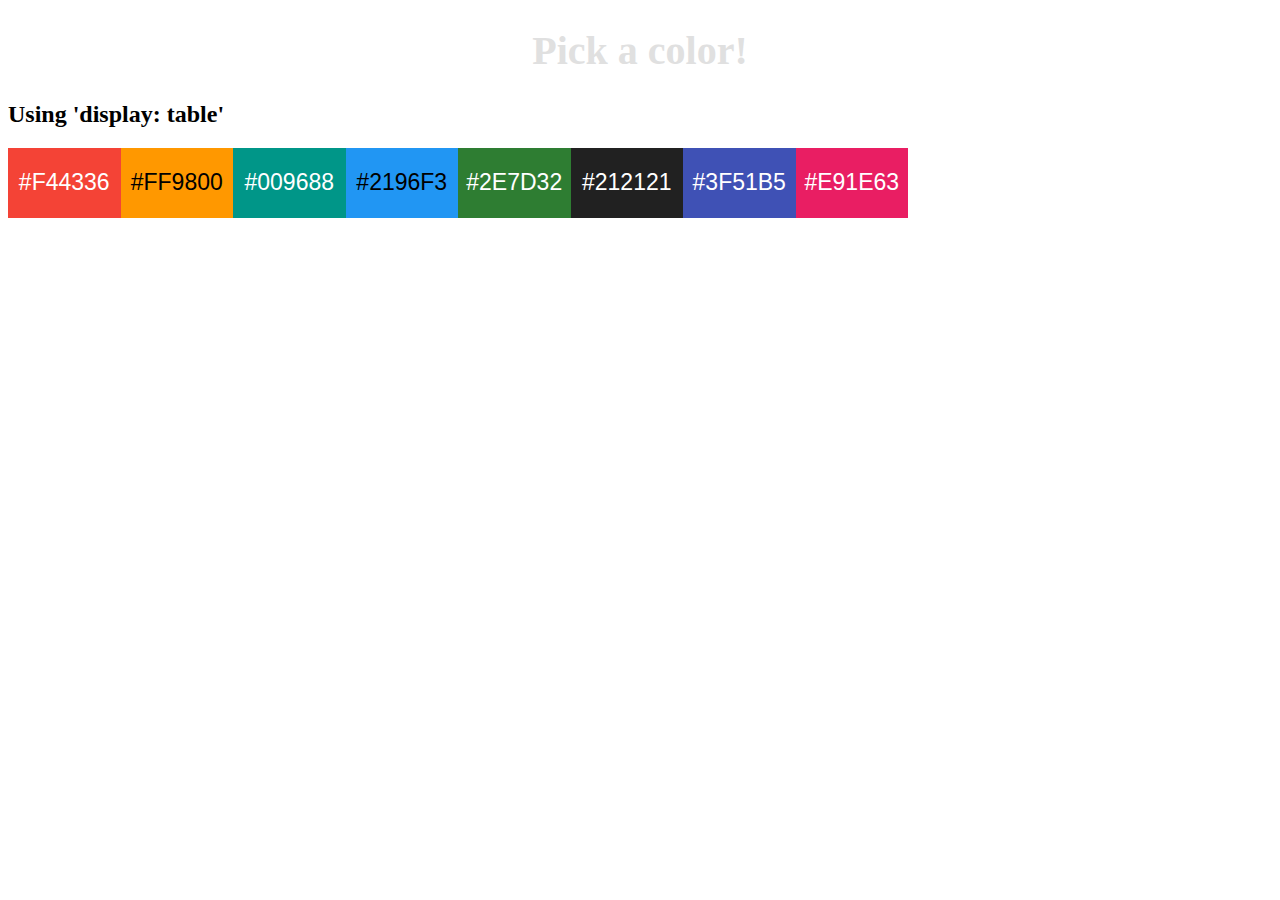
==== examples/first-task/index.html @ 2a8729cc "#3 Added new transitions" ====
<!DOCTYPE html>
<html>
<head>
    <title>My title</title>
    <meta charset="UTF-8">
    <meta http-equiv="X-UA-Compatible" content="IE=edge,chrome=1">
     
    <style>
        .title{
            color: #E0E0E0;
            font-size: 40px;
        }
        #title2{
            font-size: 200px;
            color: white;
            width: auto;
            height: auto;
            transform: translate(-50%, -50%);
            position: absolute; 
            top: 60%; 
            left: 50%;
        }

        .head-wrapper {
            text-align: center;
        }

        .color-btn {
            font-size: 23px;
            cursor: pointer;
        }

        .color-menu {
             width: 900px;
             height: 70px;
        }
        
        .color-menu > * {
            width: 12.5%;
            height: 100%;
        }
        
        #tableExample .color-menu {
            position: absolute;
            display: table;
        }
        #tableExample .color-menu > * {
            border: 0px;
            display: table-cell;
        }
        #tableExample .color-menu > *:hover{
            transform: scale(1.1);
            transition-duration: 60ms;
        }
        body:hover{
            transition-duration: 2s;
        }
        
    </style>
</head>
<body>
    <header>
        <div class="head-wrapper">
            <h1 class="title">Pick a color!</h1>
            <div id='title2'></div>
        </div>
    </header>
    <main>
        <section id="tableExample">
            <h2>Using 'display: table'</h2>
            <nav class="color-menu">
                <button class="color-btn">#F44336</button>
                <button class="color-btn">#FF9800</button>
                <button class="color-btn">#009688</button>
                <button class="color-btn">#2196F3</button>
                <button class="color-btn">#2E7D32</button>
                <button class="color-btn">#212121</button>
                <button class="color-btn">#3F51B5</button>
                <button class="color-btn">#E91E63</button>
            </nav>
        </section>
    </main>
   
    <script>
        (function(document) {
            var menus = document.getElementsByClassName('color-menu');
            
            for (var i = 0; i < menus.length; i++) {
                var menu = menus.item(i),
                    items = menu.querySelectorAll('button');

                items.forEach(function(item) {
                    item.addEventListener('click', changeColor);
                    item.style.backgroundColor = item.innerHTML;
                    item.style.color = getTextColor(item.style.backgroundColor);
                });
            }

            function changeColor(event) {
                var obj = event.target;
                document.body.style.backgroundColor = obj.style.backgroundColor;
                var myC = document.body.style.backgroundColor,
                    beginIndex2 = myC.indexOf('('),
                    substring2 = myC.substring(beginIndex2 + 1, myC.length - 1),
                    colorParams2 = substring2.split(', '),
                    r = parseInt(colorParams2[0]),
                    g = parseInt(colorParams2[1]),
                    b = parseInt(colorParams2[2]);

                var t2 = document.getElementById('title2');

                if(r > b)
                    t2.innerHTML = 'Warm';
                
                if(r < b)
                    t2.innerHTML = 'Cold';
                
                if((r == b) && ((r + g + b) > (255 / 3)))
                    t2.innerHTML = 'Cold';
                
                if((r == b) && ((r + g + b) < (255 / 3)))
                    t2.innerHTML = 'Warm';
            }

            function getTextColor(color) {
                
                console.log('COLOR', color);
                var beginIndex = color.indexOf('('),
                    substring = color.substring(beginIndex + 1, color.length - 1),
                    colorParams = substring.split(', ');

                var sum = parseInt(colorParams[0]) + parseInt(colorParams[1]) + parseInt(colorParams[2]),
                    gray = sum / 3;

                return gray < 127.5 ? 'white' : 'black';
            }

            
        })(document);
    </script>
</body>
</html>
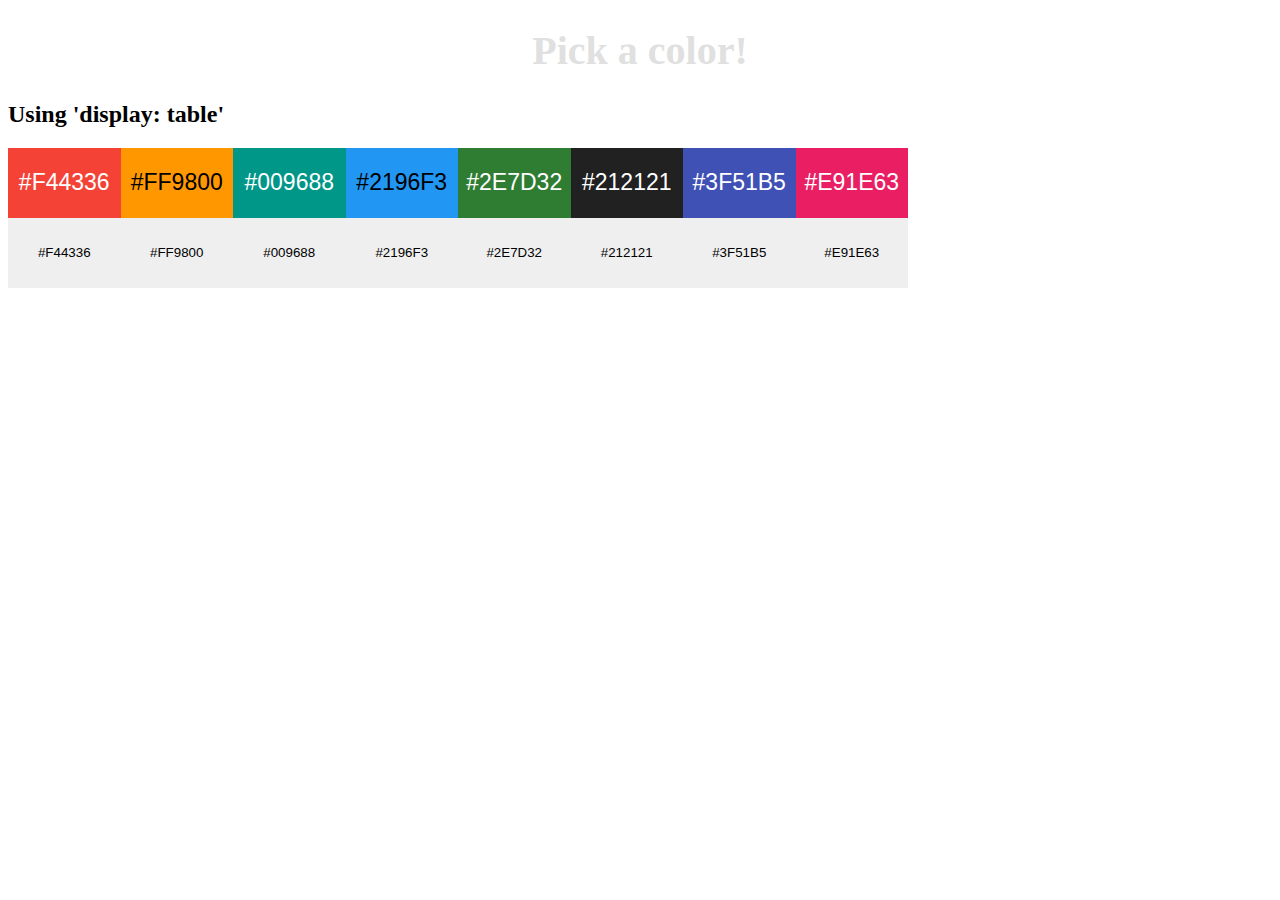
==== commit 3777f377: "getRGB, isColorWarm, initializeButtons methods added" ====
--- a/examples/first-task/index.html
+++ b/examples/first-task/index.html
@@ -41,7 +41,6 @@
         }
         
         #tableExample .color-menu {
-            position: absolute;
             display: table;
         }
         #tableExample .color-menu > * {
@@ -78,63 +77,81 @@
                 <button class="color-btn">#3F51B5</button>
                 <button class="color-btn">#E91E63</button>
             </nav>
+            <nav class="color-menu"></nav>
         </section>
     </main>
    
     <script>
         (function(document) {
-            var menus = document.getElementsByClassName('color-menu');
+            var menus = document.getElementsByClassName('color-menu'),
+                colors = [ '#F44336', '#FF9800', '#009688', '#2196F3', '#2E7D32', '#212121', '#3F51B5', '#E91E63' ];
             
-            for (var i = 0; i < menus.length; i++) {
-                var menu = menus.item(i),
-                    items = menu.querySelectorAll('button');
+            // for (var i = 0; i < menus.length; i++) {
+            var menu = menus.item(0),
+                items = menu.querySelectorAll('button');
 
-                items.forEach(function(item) {
-                    item.addEventListener('click', changeColor);
-                    item.style.backgroundColor = item.innerHTML;
-                    item.style.color = getTextColor(item.style.backgroundColor);
+            items.forEach(function(item) {
+                item.addEventListener('click', changeColor);
+                item.style.backgroundColor = item.innerHTML;
+                item.style.color = getTextColor(item.style.backgroundColor);
+            });
+            // }
+
+            initializeButtons(menus.item(1), colors);
+
+            function initializeButtons(menu, colors) {
+                colors.forEach(function(color) {
+                    var button = document.createElement('button');
+
+                    menu.appendChild(button);
+                    button.innerHTML = color;
                 });
             }
 
             function changeColor(event) {
-                var obj = event.target;
-                document.body.style.backgroundColor = obj.style.backgroundColor;
-                var myC = document.body.style.backgroundColor,
-                    beginIndex2 = myC.indexOf('('),
-                    substring2 = myC.substring(beginIndex2 + 1, myC.length - 1),
-                    colorParams2 = substring2.split(', '),
-                    r = parseInt(colorParams2[0]),
-                    g = parseInt(colorParams2[1]),
-                    b = parseInt(colorParams2[2]);
+                var obj = event.target,
+                    color = obj.style.backgroundColor;
+
+                document.body.style.backgroundColor = color;
 
                 var t2 = document.getElementById('title2');
-
-                if(r > b)
-                    t2.innerHTML = 'Warm';
-                
-                if(r < b)
-                    t2.innerHTML = 'Cold';
-                
-                if((r == b) && ((r + g + b) > (255 / 3)))
-                    t2.innerHTML = 'Cold';
-                
-                if((r == b) && ((r + g + b) < (255 / 3)))
-                    t2.innerHTML = 'Warm';
+                t2.innerHTML = isColorWarm(color) ? 'Warm' : 'Cold';
             }
 
             function getTextColor(color) {
-                
-                console.log('COLOR', color);
-                var beginIndex = color.indexOf('('),
-                    substring = color.substring(beginIndex + 1, color.length - 1),
-                    colorParams = substring.split(', ');
+                var rgbColor = getRGB(color);
 
-                var sum = parseInt(colorParams[0]) + parseInt(colorParams[1]) + parseInt(colorParams[2]),
+                var sum = rgbColor.r + rgbColor.g + rgbColor.b,
                     gray = sum / 3;
 
                 return gray < 127.5 ? 'white' : 'black';
             }
 
+            function isColorWarm(color) {
+                var rgbColor = getRGB(color);
+
+                if (rgbColor.r > rgbColor.b) {
+                    return true;
+                } else if (rgbColor.r < rgbColor.b) {
+                    return false;
+                } else if ((r + g + b) > (255 / 3)) {
+                    return false;
+                } else {
+                    return true;
+                }
+            }
+
+            function getRGB(color) {
+                var beginIndex = color.indexOf('('),
+                    substring = color.substring(beginIndex + 1, color.length - 1),
+                    colorParams = substring.split(', ');
+                
+                return {
+                    r: parseInt(colorParams[0]),
+                    g: parseInt(colorParams[1]),
+                    b: parseInt(colorParams[2])
+                };
+            }
             
         })(document);
     </script>
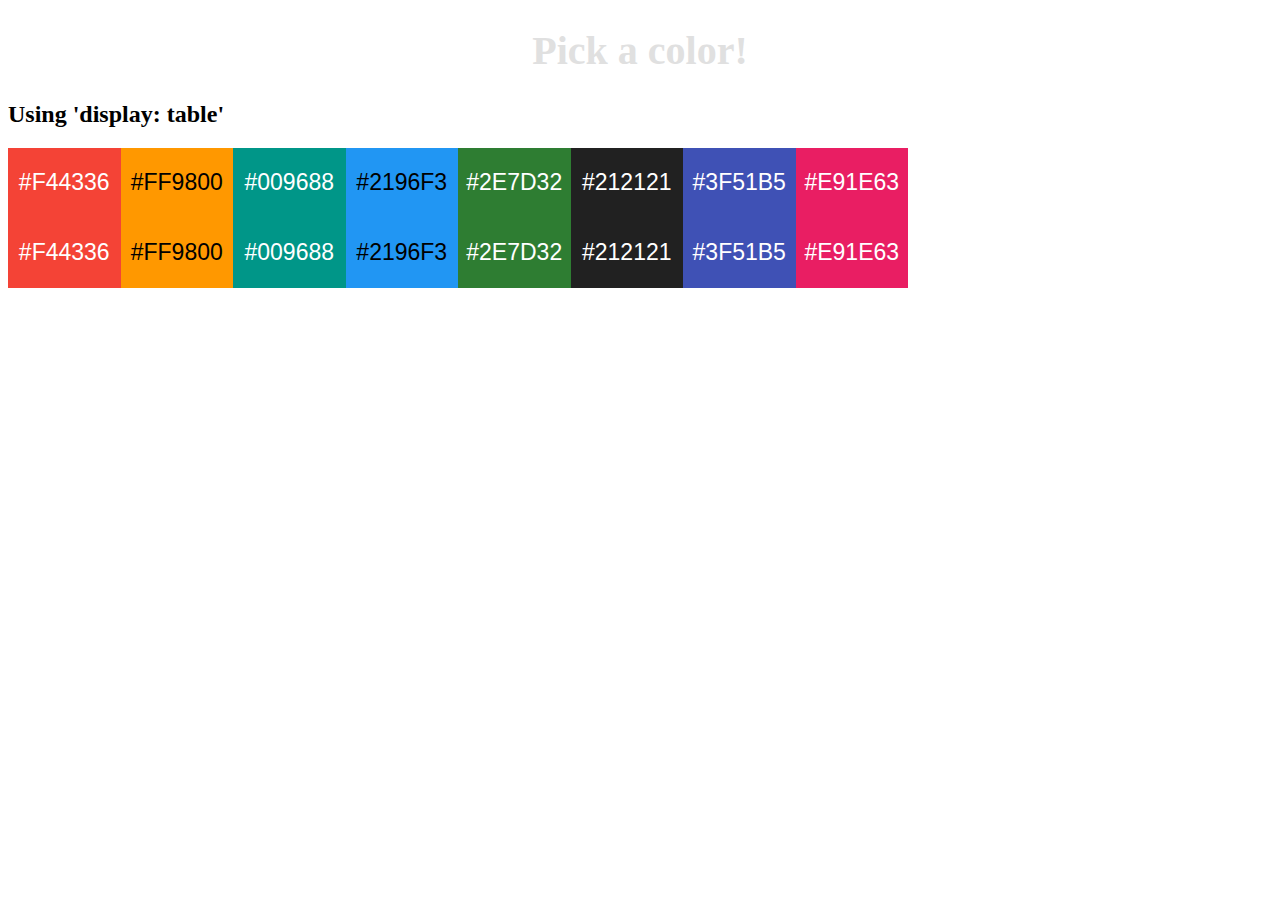
==== commit 58317cb0: "Finished initializeButtons method" ====
--- a/examples/first-task/index.html
+++ b/examples/first-task/index.html
@@ -17,7 +17,7 @@
             height: auto;
             transform: translate(-50%, -50%);
             position: absolute; 
-            top: 60%; 
+            top: 70%; 
             left: 50%;
         }
 
@@ -86,7 +86,6 @@
             var menus = document.getElementsByClassName('color-menu'),
                 colors = [ '#F44336', '#FF9800', '#009688', '#2196F3', '#2E7D32', '#212121', '#3F51B5', '#E91E63' ];
             
-            // for (var i = 0; i < menus.length; i++) {
             var menu = menus.item(0),
                 items = menu.querySelectorAll('button');
 
@@ -95,7 +94,6 @@
                 item.style.backgroundColor = item.innerHTML;
                 item.style.color = getTextColor(item.style.backgroundColor);
             });
-            // }
 
             initializeButtons(menus.item(1), colors);
 
@@ -105,6 +103,10 @@
 
                     menu.appendChild(button);
                     button.innerHTML = color;
+                    button.style.backgroundColor = button.innerHTML;
+                    button.className = 'color-btn';
+                    button.style.color = getTextColor(button.style.backgroundColor);
+                    button.addEventListener('click', changeColor);
                 });
             }
 
@@ -116,6 +118,7 @@
 
                 var t2 = document.getElementById('title2');
                 t2.innerHTML = isColorWarm(color) ? 'Warm' : 'Cold';
+                t2.style.color = getTextColor(color);
             }
 
             function getTextColor(color) {
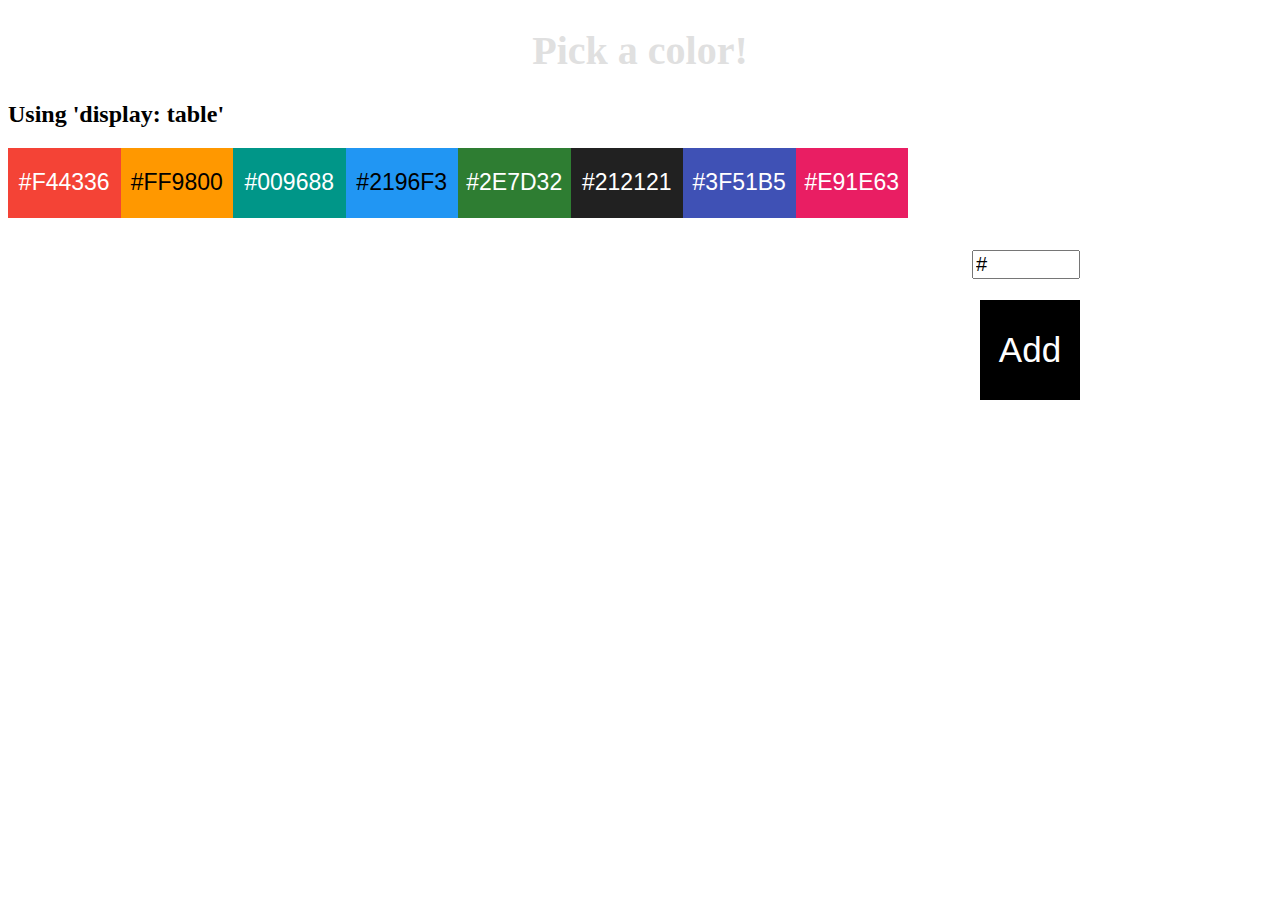
==== commit 26704e67: "Add function addButton" ====
--- a/examples/first-task/index.html
+++ b/examples/first-task/index.html
@@ -53,6 +53,24 @@
         }
         body:hover{
             transition-duration: 2s;
+        }
+        #main-button{
+            height: 100px;
+            width: 100px;
+            background-color: black;
+            color: white;
+            border: 0px;
+            top: 300px;
+            right: 200px;
+            position: absolute;
+            font-size: 35px;
+        }
+        #txt{
+            position: absolute;
+            right: 200px;
+            top: 250px;
+            width: 100px;
+            font-size: 20px;
         }
         
     </style>
@@ -67,7 +85,7 @@
     <main>
         <section id="tableExample">
             <h2>Using 'display: table'</h2>
-            <nav class="color-menu">
+            <!--<nav class="color-menu">
                 <button class="color-btn">#F44336</button>
                 <button class="color-btn">#FF9800</button>
                 <button class="color-btn">#009688</button>
@@ -76,8 +94,11 @@
                 <button class="color-btn">#212121</button>
                 <button class="color-btn">#3F51B5</button>
                 <button class="color-btn">#E91E63</button>
-            </nav>
+            </nav>-->
             <nav class="color-menu"></nav>
+            <button id='main-button'>Add</button>
+            <input type="text" id='txt' value="#"/>
+
         </section>
     </main>
    
@@ -94,8 +115,29 @@
                 item.style.backgroundColor = item.innerHTML;
                 item.style.color = getTextColor(item.style.backgroundColor);
             });
-
-            initializeButtons(menus.item(1), colors);
+            //
+            document.getElementById('main-button').addEventListener('click', addButton);
+            
+            function addButton(event){
+
+                var inputValue = document.getElementById('txt').value;
+
+                if(inputValue.length == 7){
+                    var button = document.createElement('button');
+
+                    menu.appendChild(button);
+                    button.className = 'color-btn';
+                    button.innerHTML = inputValue;
+                    button.style.backgroundColor = button.innerHTML;
+                    button.addEventListener('click', changeColor);
+                    button.style.color = getTextColor(button.style.backgroundColor);
+
+                    document.getElementById('txt').value = '#';
+                }
+            }
+            //
+
+            initializeButtons(menus.item(0), colors);
 
             function initializeButtons(menu, colors) {
                 colors.forEach(function(color) {
@@ -137,7 +179,7 @@
                     return true;
                 } else if (rgbColor.r < rgbColor.b) {
                     return false;
-                } else if ((r + g + b) > (255 / 3)) {
+                } else if ((rgbColor.r + rgbColor.g + rgbColor.b) > (255 / 3)) {
                     return false;
                 } else {
                     return true;
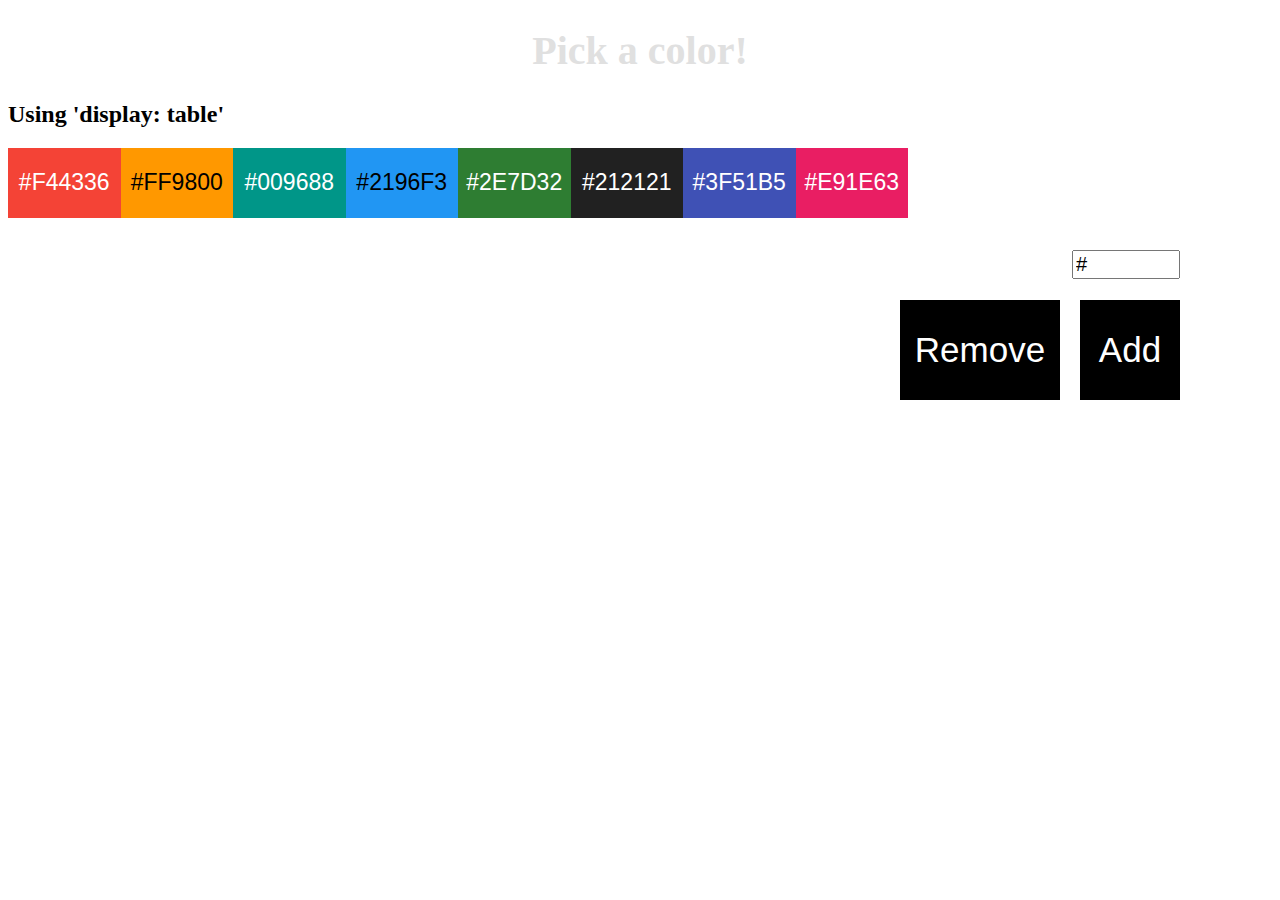
==== commit adbc4d81: "add removeButton function" ====
--- a/examples/first-task/index.html
+++ b/examples/first-task/index.html
@@ -61,16 +61,27 @@
             color: white;
             border: 0px;
             top: 300px;
-            right: 200px;
+            right: 100px;
             position: absolute;
             font-size: 35px;
         }
         #txt{
             position: absolute;
-            right: 200px;
+            right: 100px;
             top: 250px;
             width: 100px;
             font-size: 20px;
+        }
+        #remove-button{
+            width: 160px;
+            height: 100px;
+            background-color: black;
+            color: white;
+            border: 0px;
+            top: 300px;
+            right: 220px;
+            font-size: 35px;    
+            position: absolute;
         }
         
     </style>
@@ -97,6 +108,7 @@
             </nav>-->
             <nav class="color-menu"></nav>
             <button id='main-button'>Add</button>
+            <button id='remove-button'>Remove</button>
             <input type="text" id='txt' value="#"/>
 
         </section>
@@ -117,7 +129,7 @@
             });
             //
             document.getElementById('main-button').addEventListener('click', addButton);
-            
+
             function addButton(event){
 
                 var inputValue = document.getElementById('txt').value;
@@ -134,6 +146,12 @@
 
                     document.getElementById('txt').value = '#';
                 }
+            }
+            document.getElementById('remove-button').addEventListener('click', removeButton);
+
+            function removeButton(event){
+                var allButtons = document.getElementsByClassName('color-btn');
+                allButtons[allButtons.length - 1].remove();
             }
             //
 
